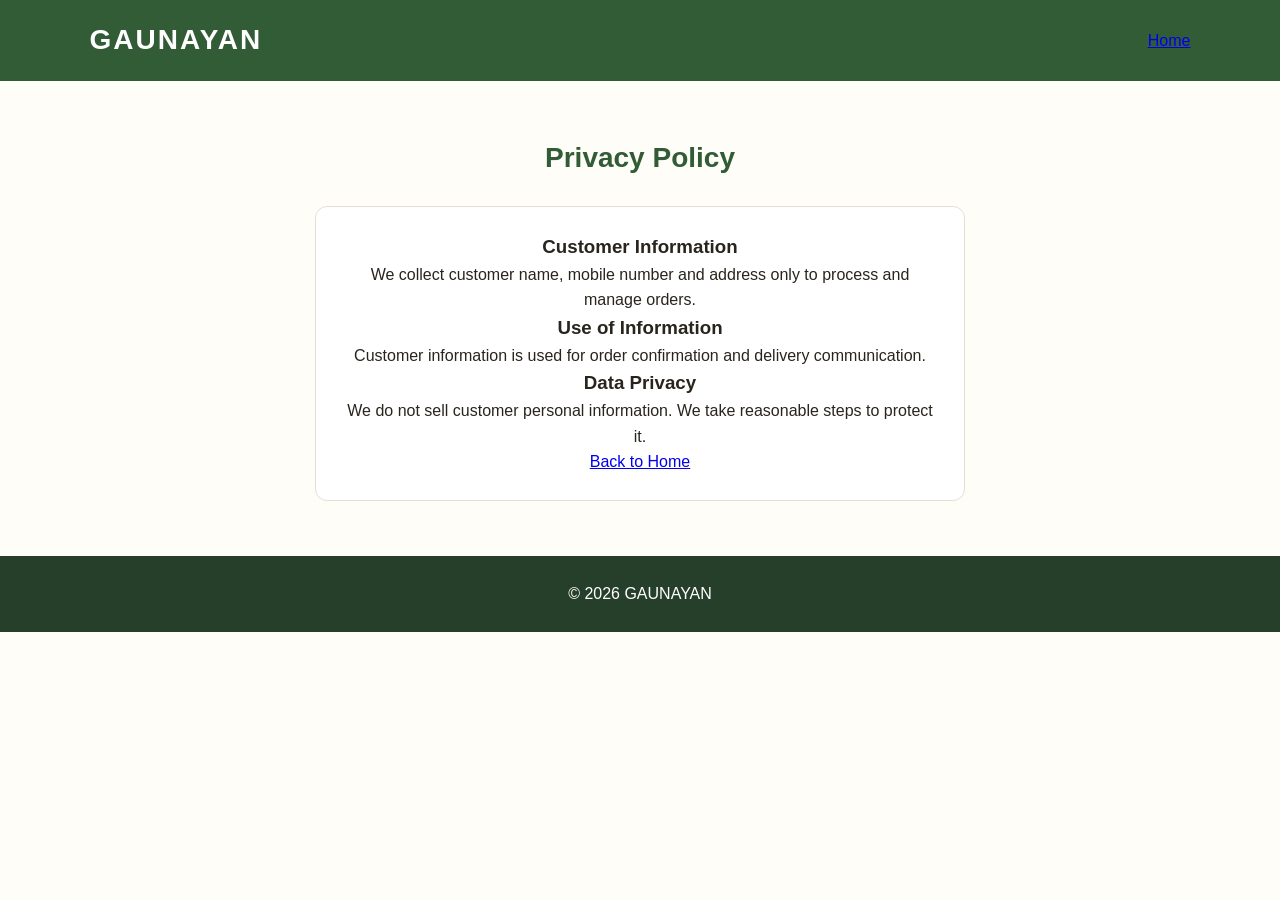
==== public/privacy.html @ e7a4789f "Add privacy policy" ====
<!DOCTYPE html>
<html lang="gu">
<head>
  <meta charset="UTF-8">
  <meta name="viewport" content="width=device-width, initial-scale=1.0">
  <title>Privacy Policy | GAUNAYAN</title>
  <link rel="stylesheet" href="style.css">
</head>
<body>
  <header>
    <h1>GAUNAYAN</h1>
    <a href="index.html">Home</a>
  </header>

  <section>
    <h2 class="section-title">Privacy Policy</h2>
    <div class="product-card">
      <h3>Customer Information</h3>
      <p>We collect customer name, mobile number and address only to process and manage orders.</p>
      <h3>Use of Information</h3>
      <p>Customer information is used for order confirmation and delivery communication.</p>
      <h3>Data Privacy</h3>
      <p>We do not sell customer personal information. We take reasonable steps to protect it.</p>
      <a href="index.html">Back to Home</a>
    </div>
  </section>

  <footer>© 2026 GAUNAYAN</footer>
</body>
</html>
---- public/style.css ----
* {
  margin: 0;
  padding: 0;
  box-sizing: border-box;
}

body {
  font-family: Arial, sans-serif;
  background: #fffdf7;
  color: #29251e;
  line-height: 1.6;
}

header {
  background: #315c36;
  color: white;
  padding: 18px 7%;
  display: flex;
  justify-content: space-between;
  align-items: center;
}

header h1 {
  font-size: 28px;
  letter-spacing: 2px;
}

nav a {
  color: white;
  text-decoration: none;
  margin-left: 18px;
}

.hero {
  background: #f1ead7;
  text-align: center;
  padding: 75px 20px;
}

.hero h2 {
  font-size: 38px;
  color: #315c36;
  margin-bottom: 15px;
}

.hero p {
  max-width: 650px;
  margin: auto;
}

.hero button,
.order-section button {
  background: #315c36;
  color: white;
  border: none;
  padding: 13px 25px;
  margin-top: 22px;
  border-radius: 6px;
  cursor: pointer;
  font-size: 16px;
}

section {
  padding: 55px 7%;
}

.section-title {
  text-align: center;
  color: #315c36;
  margin-bottom: 25px;
  font-size: 28px;
}

.product-card {
  max-width: 650px;
  margin: auto;
  padding: 25px;
  background: white;
  border: 1px solid #e5dfd1;
  border-radius: 12px;
  text-align: center;
}

.order-section {
  background: #f1ead7;
}

form {
  max-width: 600px;
  margin: auto;
  background: white;
  padding: 25px;
  border-radius: 12px;
}

form label {
  display: block;
  margin-top: 15px;
  font-weight: bold;
}

form input,
form select,
form textarea {
  width: 100%;
  padding: 12px;
  margin-top: 6px;
  border: 1px solid #ccc;
  border-radius: 6px;
  font-size: 15px;
}

form button {
  width: 100%;
}

footer {
  background: #263f2b;
  color: white;
  text-align: center;
  padding: 25px;
}

@media (max-width: 600px) {
  header {
    flex-direction: column;
    gap: 12px;
  }

  nav a {
    margin: 0 7px;
    font-size: 14px;
  }

  .hero h2 {
    font-size: 29px;
  }

  section {
    padding: 40px 5%;
  }
}
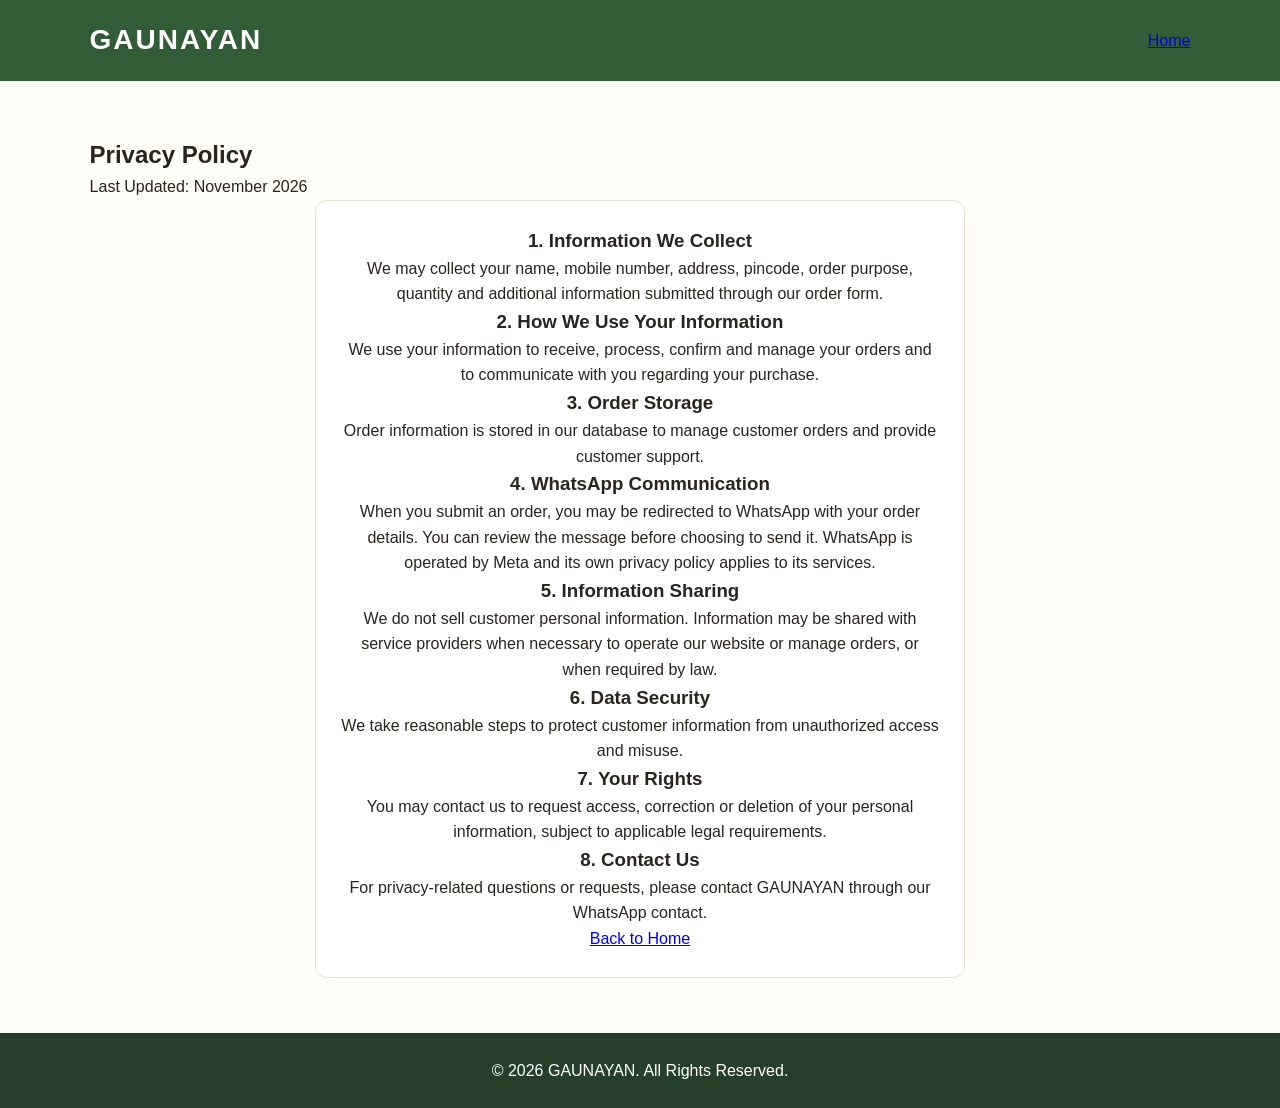
==== commit 19a2cbf2: "Update Privacy Policy" ====
--- a/public/privacy.html
+++ b/public/privacy.html
@@ -1,30 +1,92 @@
+
 <!DOCTYPE html>
-<html lang="gu">
+<html lang="en">
 <head>
   <meta charset="UTF-8">
   <meta name="viewport" content="width=device-width, initial-scale=1.0">
+  <meta name="description" content="GAUNAYAN Customer Privacy Policy">
   <title>Privacy Policy | GAUNAYAN</title>
   <link rel="stylesheet" href="style.css">
 </head>
 <body>
+
   <header>
     <h1>GAUNAYAN</h1>
     <a href="index.html">Home</a>
   </header>
 
-  <section>
-    <h2 class="section-title">Privacy Policy</h2>
-    <div class="product-card">
-      <h3>Customer Information</h3>
-      <p>We collect customer name, mobile number and address only to process and manage orders.</p>
-      <h3>Use of Information</h3>
-      <p>Customer information is used for order confirmation and delivery communication.</p>
-      <h3>Data Privacy</h3>
-      <p>We do not sell customer personal information. We take reasonable steps to protect it.</p>
-      <a href="index.html">Back to Home</a>
-    </div>
-  </section>
+  <main>
+    <section>
+      <h2>Privacy Policy</h2>
+      <p>Last Updated: November 2026</p>
 
-  <footer>© 2026 GAUNAYAN</footer>
+      <div class="product-card">
+
+        <h3>1. Information We Collect</h3>
+        <p>
+          We may collect your name, mobile number, address,
+          pincode, order purpose, quantity and additional
+          information submitted through our order form.
+        </p>
+
+        <h3>2. How We Use Your Information</h3>
+        <p>
+          We use your information to receive, process,
+          confirm and manage your orders and to communicate
+          with you regarding your purchase.
+        </p>
+
+        <h3>3. Order Storage</h3>
+        <p>
+          Order information is stored in our database to
+          manage customer orders and provide customer support.
+        </p>
+
+        <h3>4. WhatsApp Communication</h3>
+        <p>
+          When you submit an order, you may be redirected
+          to WhatsApp with your order details. You can review
+          the message before choosing to send it.
+          WhatsApp is operated by Meta and its own privacy
+          policy applies to its services.
+        </p>
+
+        <h3>5. Information Sharing</h3>
+        <p>
+          We do not sell customer personal information.
+          Information may be shared with service providers
+          when necessary to operate our website or manage orders,
+          or when required by law.
+        </p>
+
+        <h3>6. Data Security</h3>
+        <p>
+          We take reasonable steps to protect customer
+          information from unauthorized access and misuse.
+        </p>
+
+        <h3>7. Your Rights</h3>
+        <p>
+          You may contact us to request access, correction
+          or deletion of your personal information, subject
+          to applicable legal requirements.
+        </p>
+
+        <h3>8. Contact Us</h3>
+        <p>
+          For privacy-related questions or requests,
+          please contact GAUNAYAN through our WhatsApp contact.
+        </p>
+
+        <a href="index.html">Back to Home</a>
+
+      </div>
+    </section>
+  </main>
+
+  <footer>
+    <p>© 2026 GAUNAYAN. All Rights Reserved.</p>
+  </footer>
+
 </body>
 </html>
